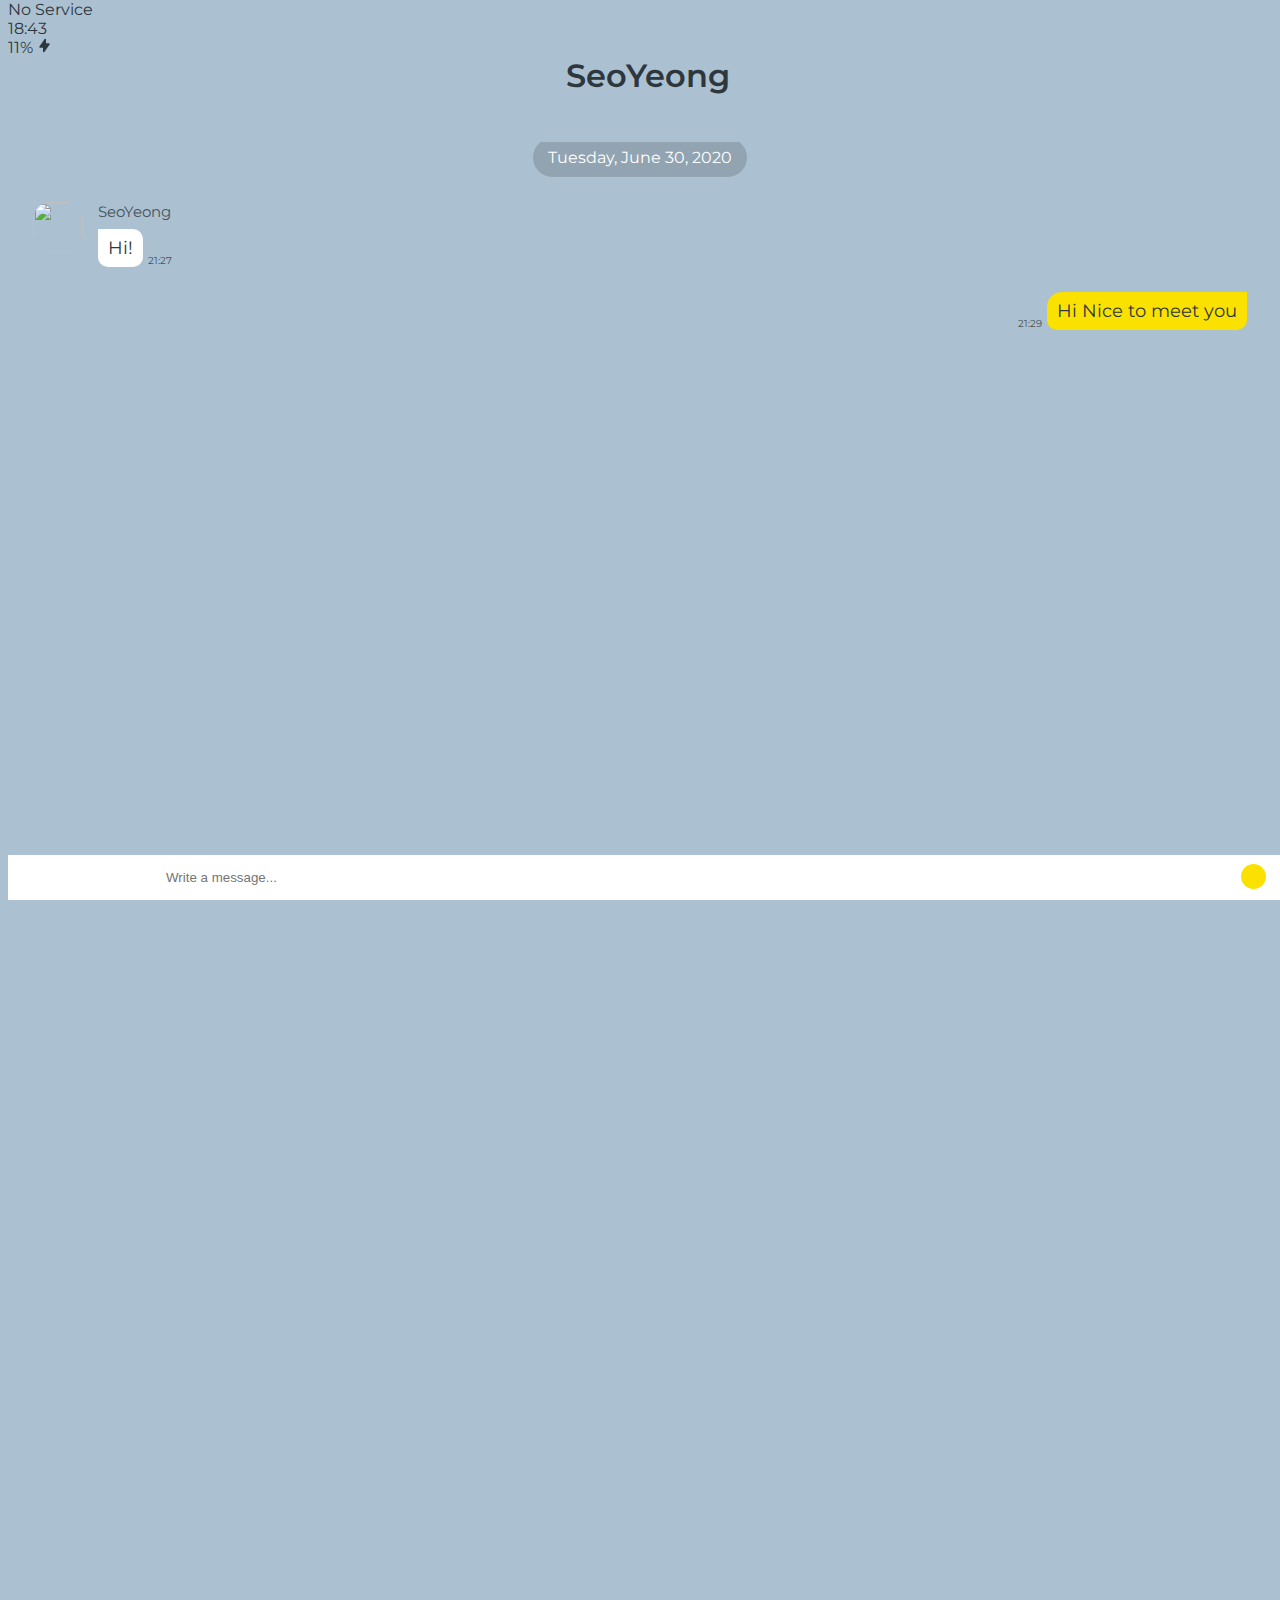
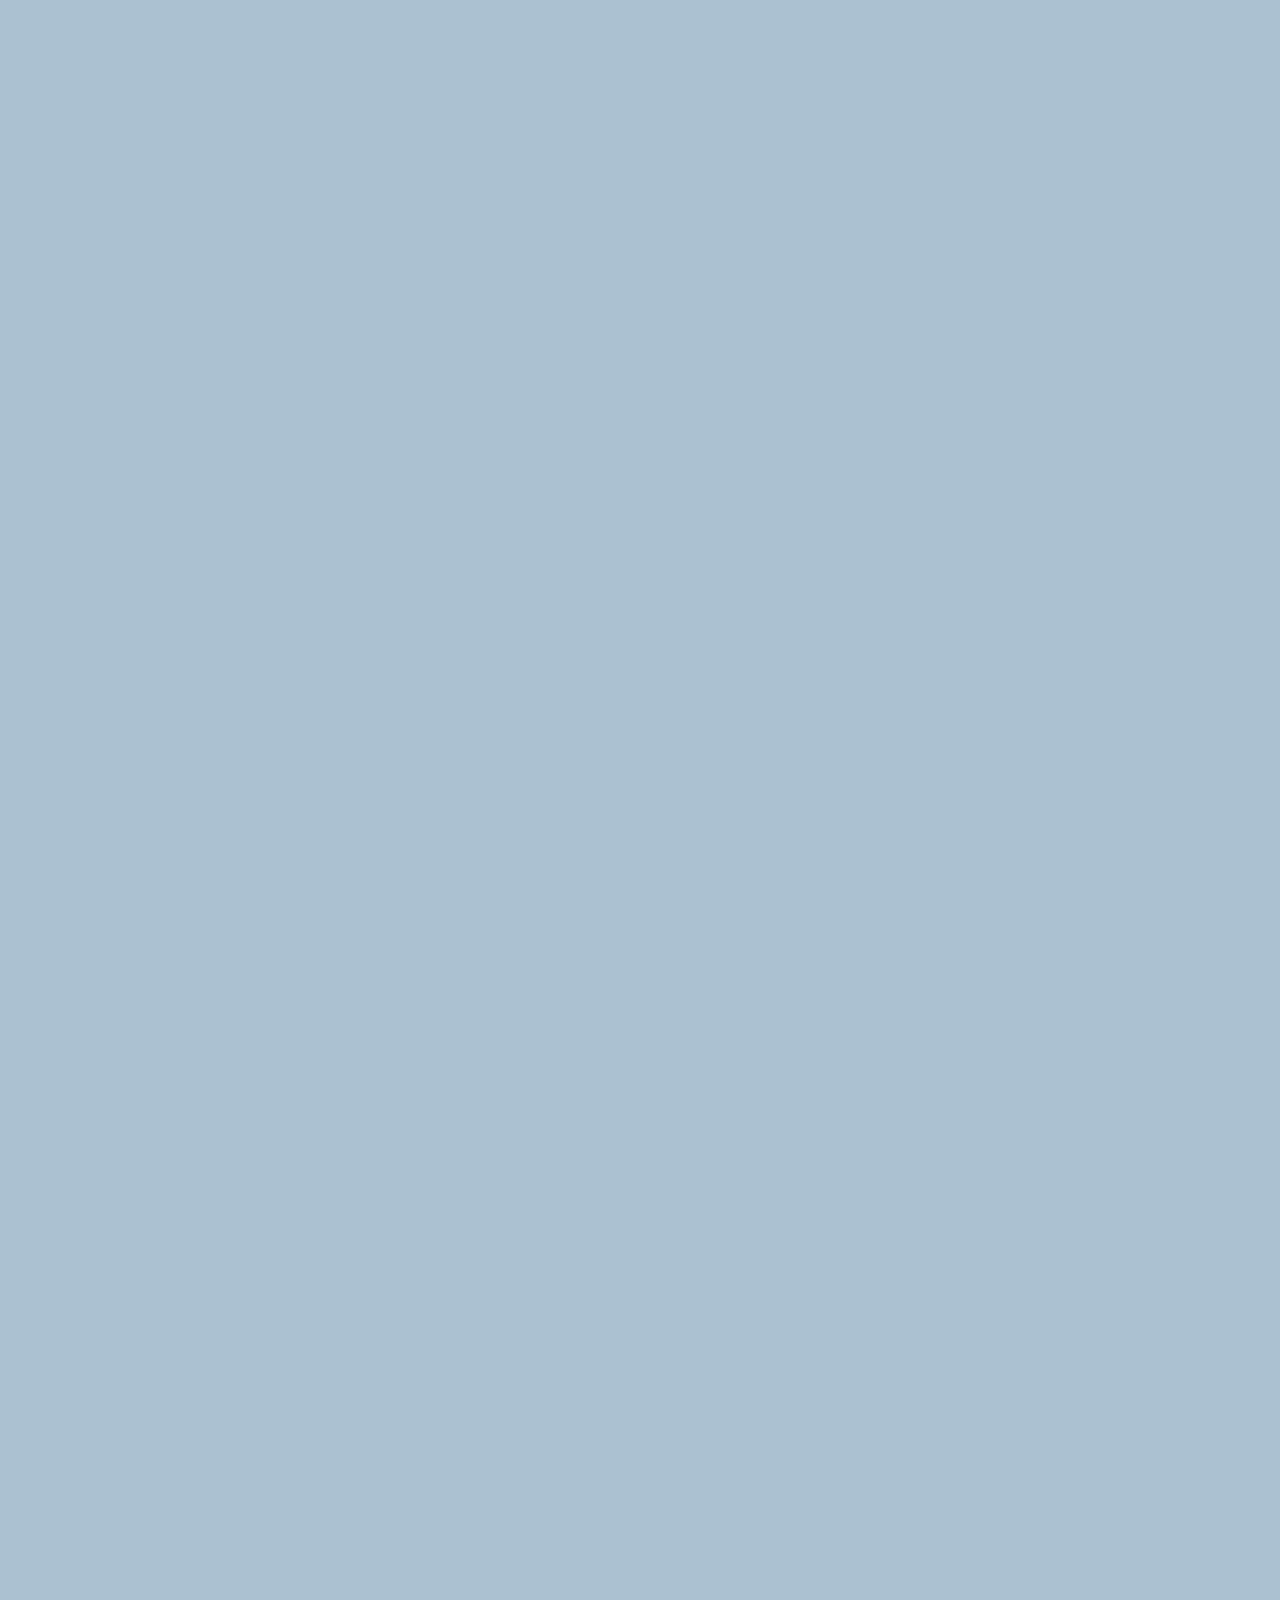
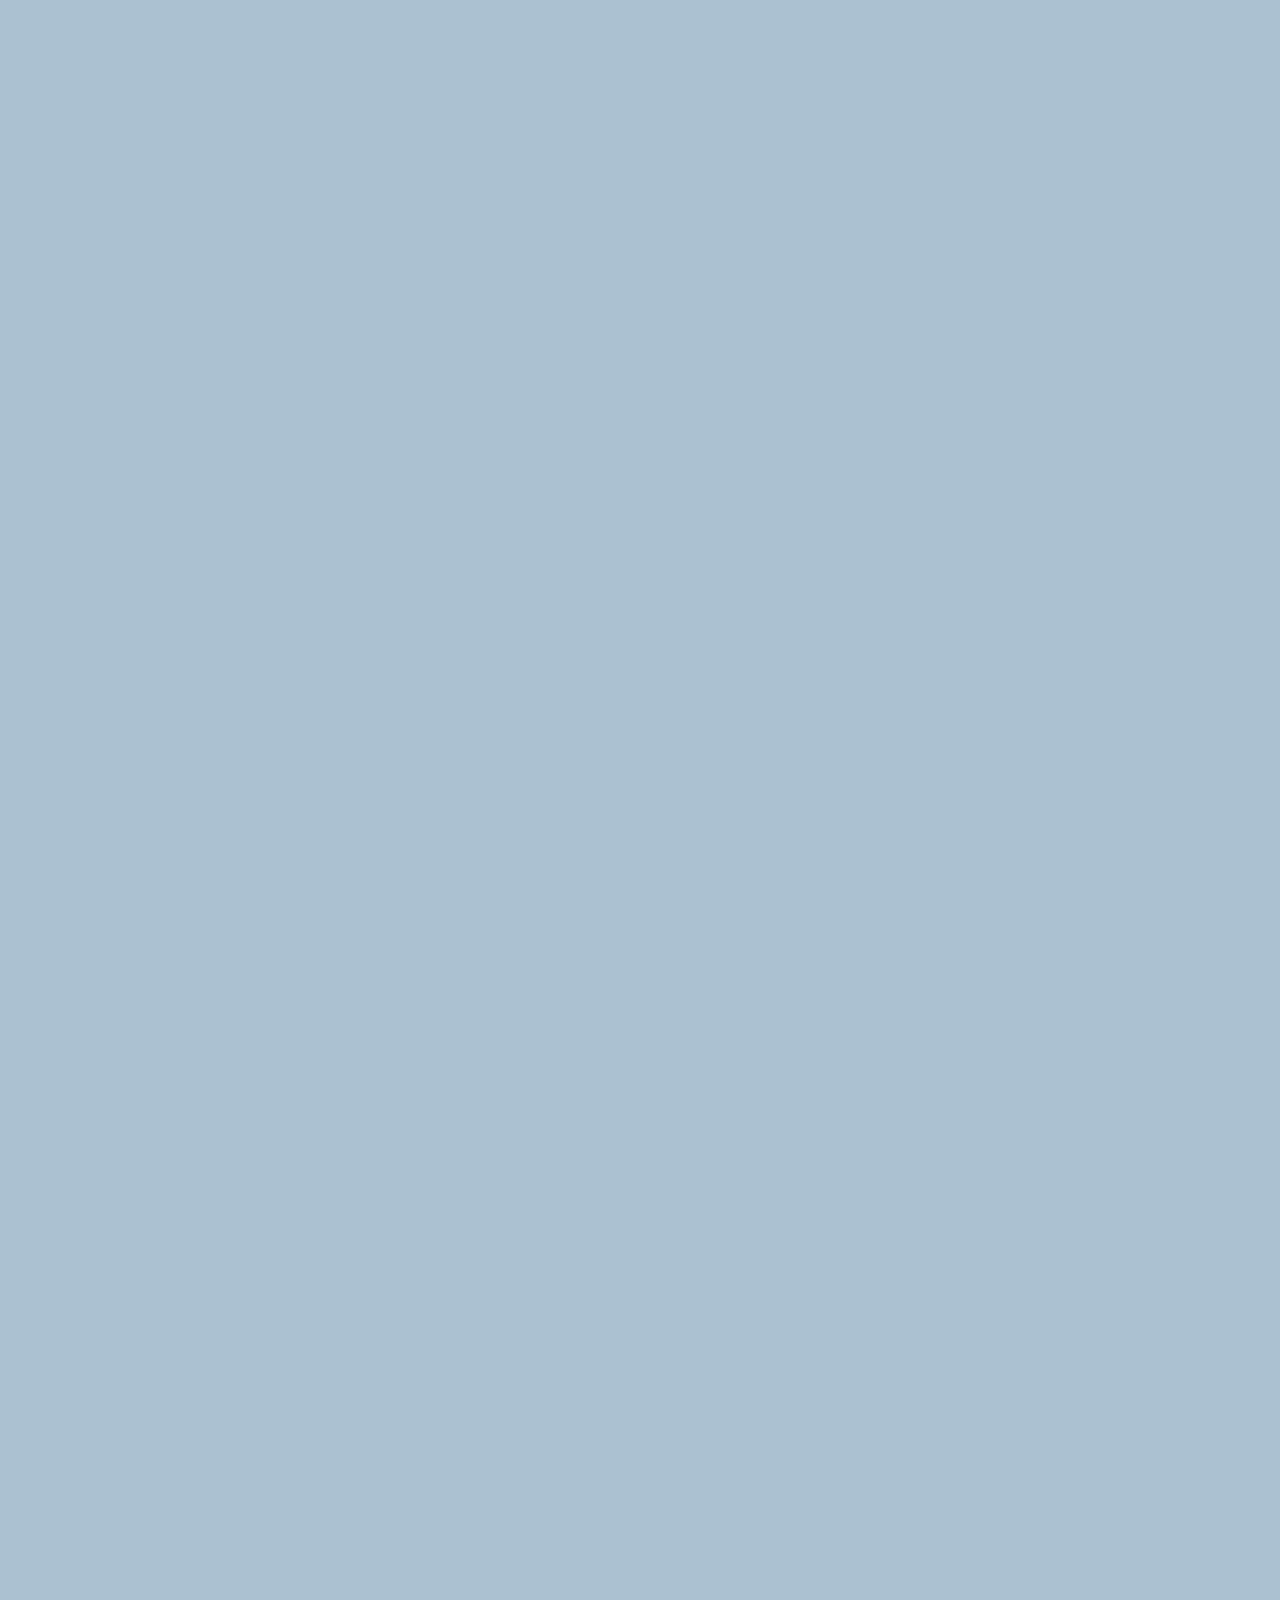
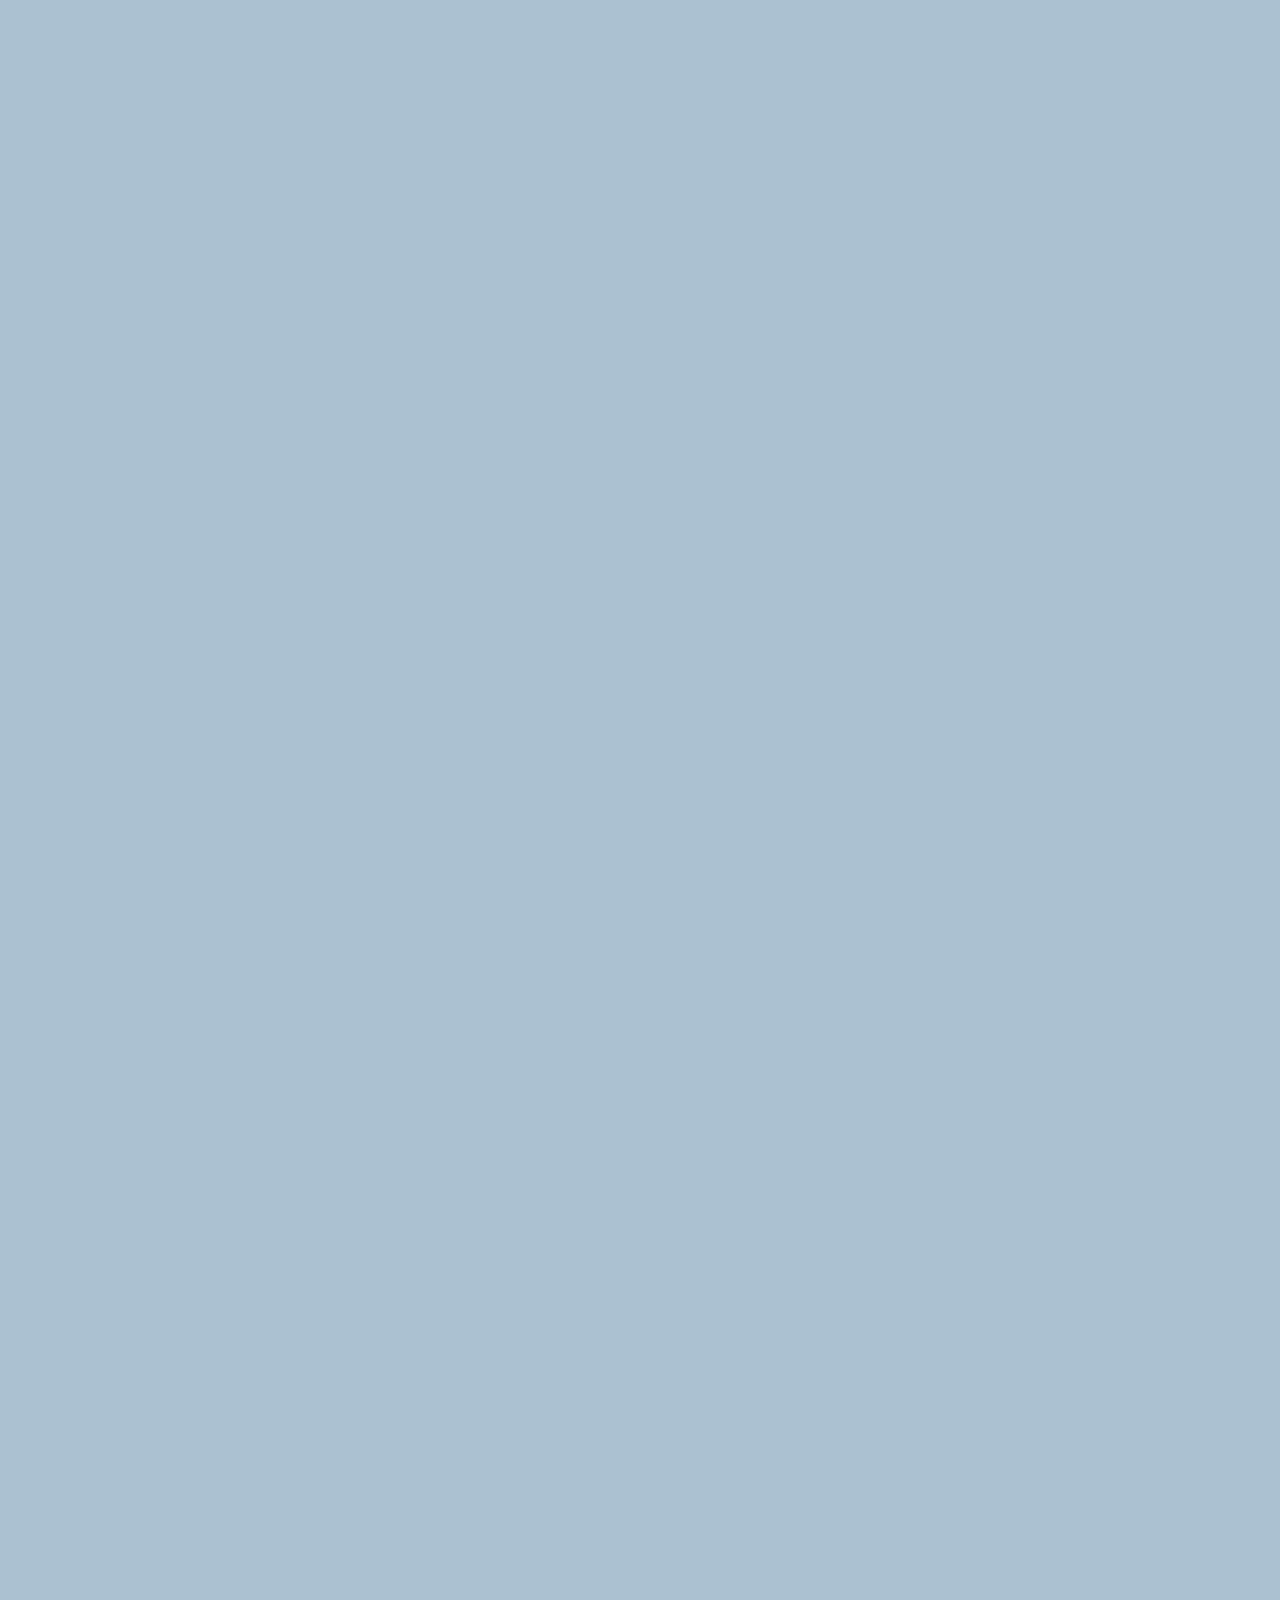
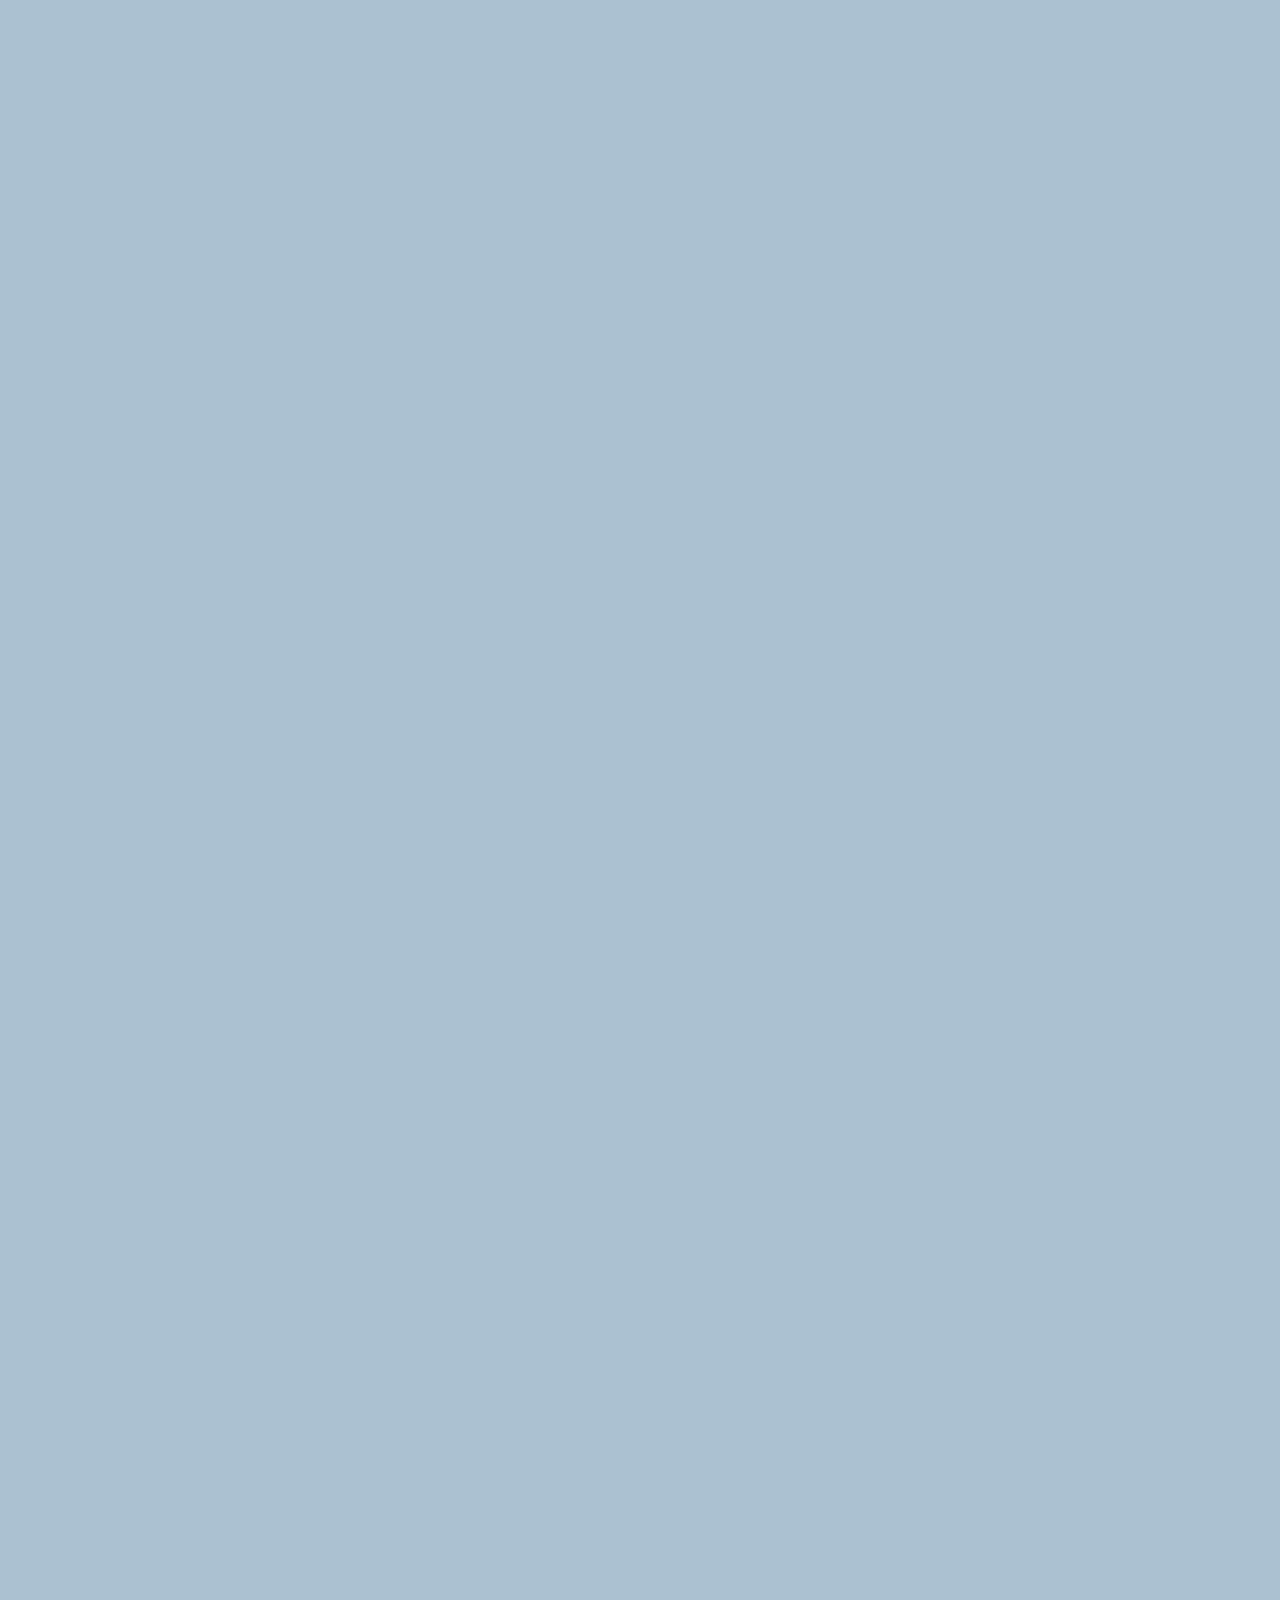
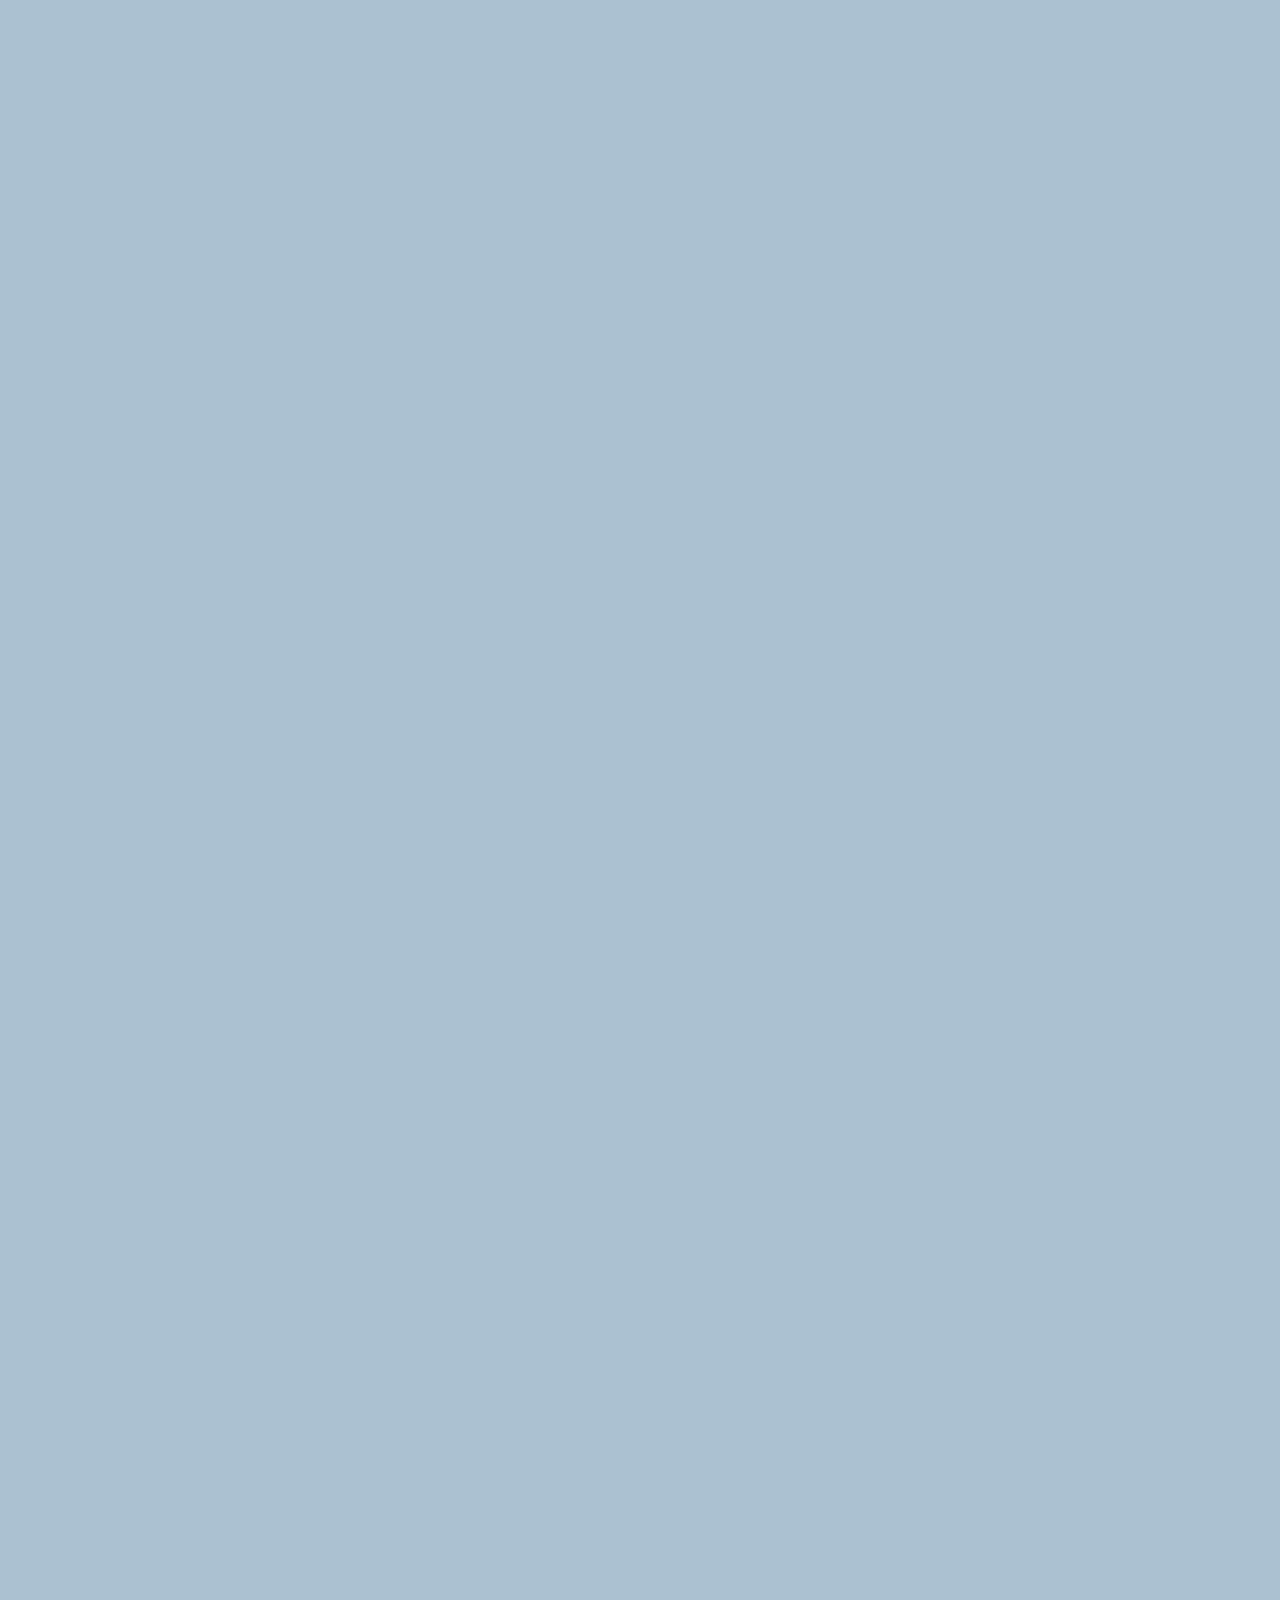
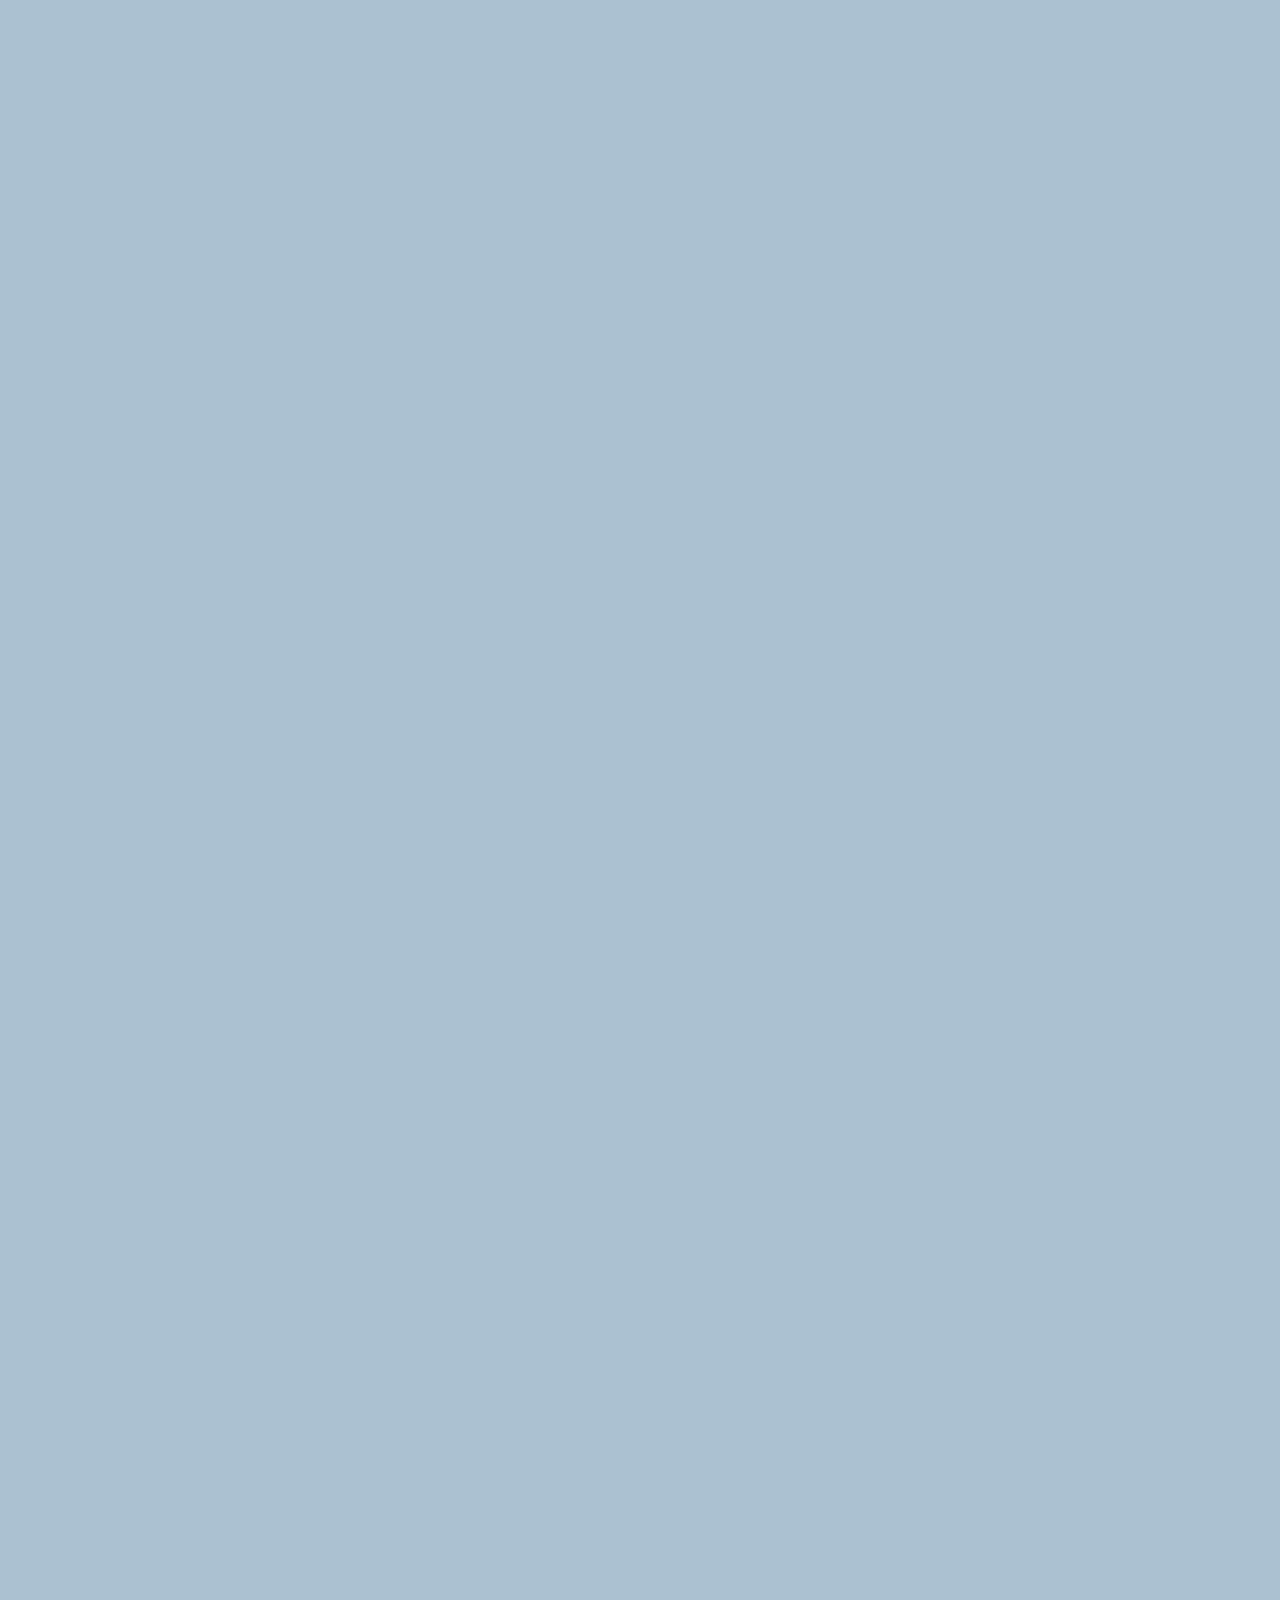
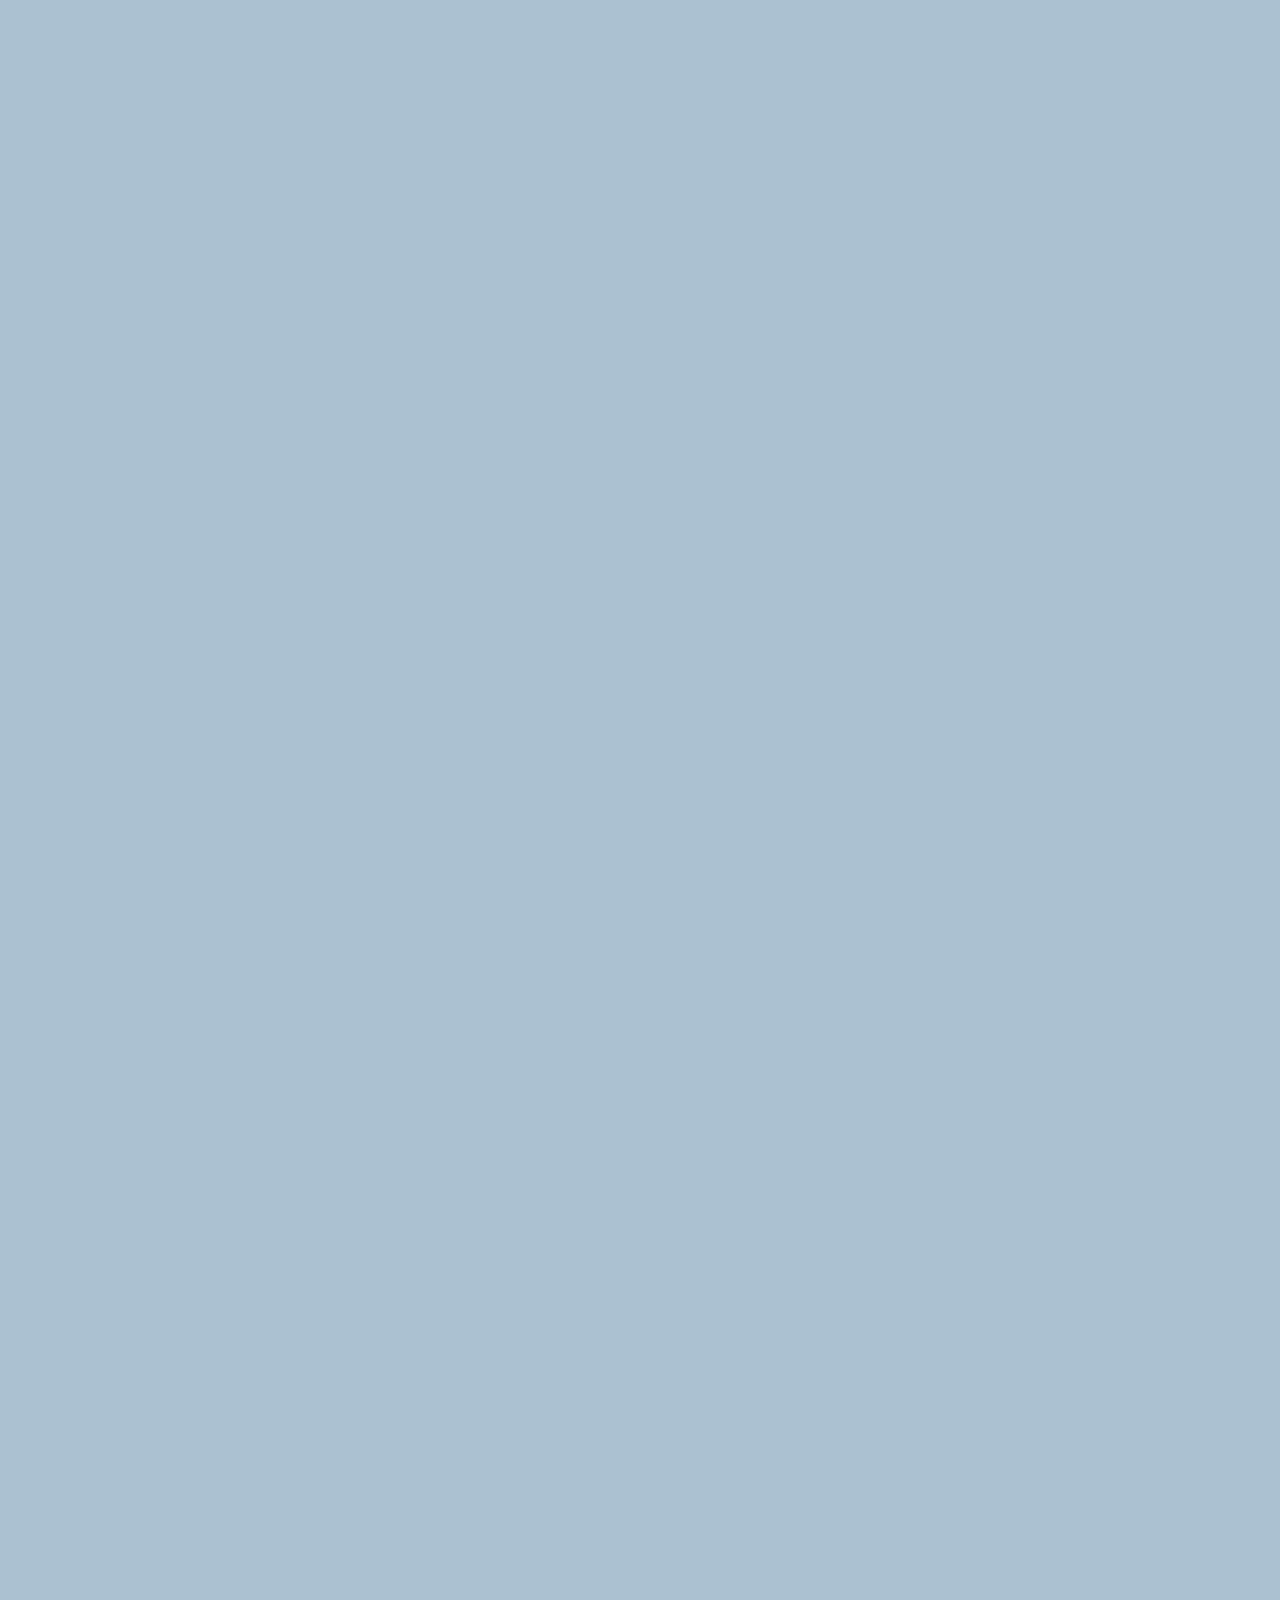
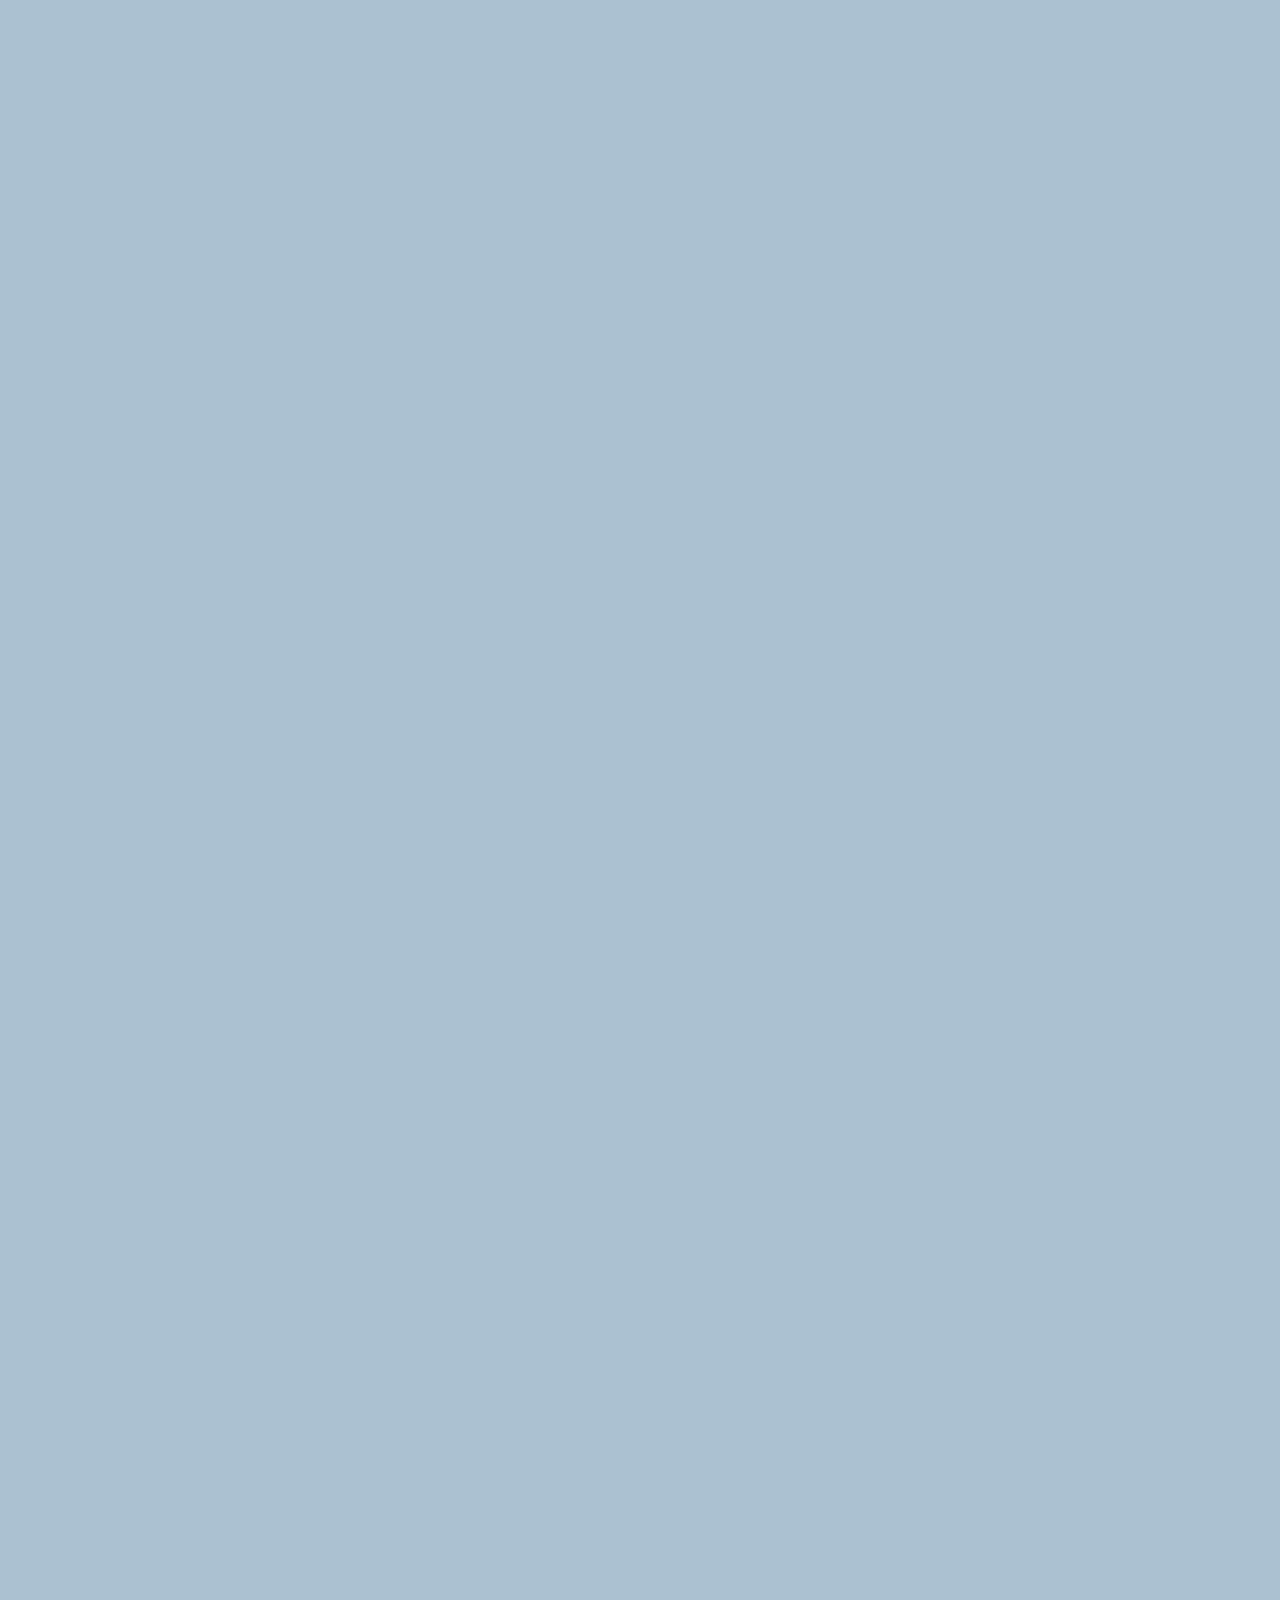
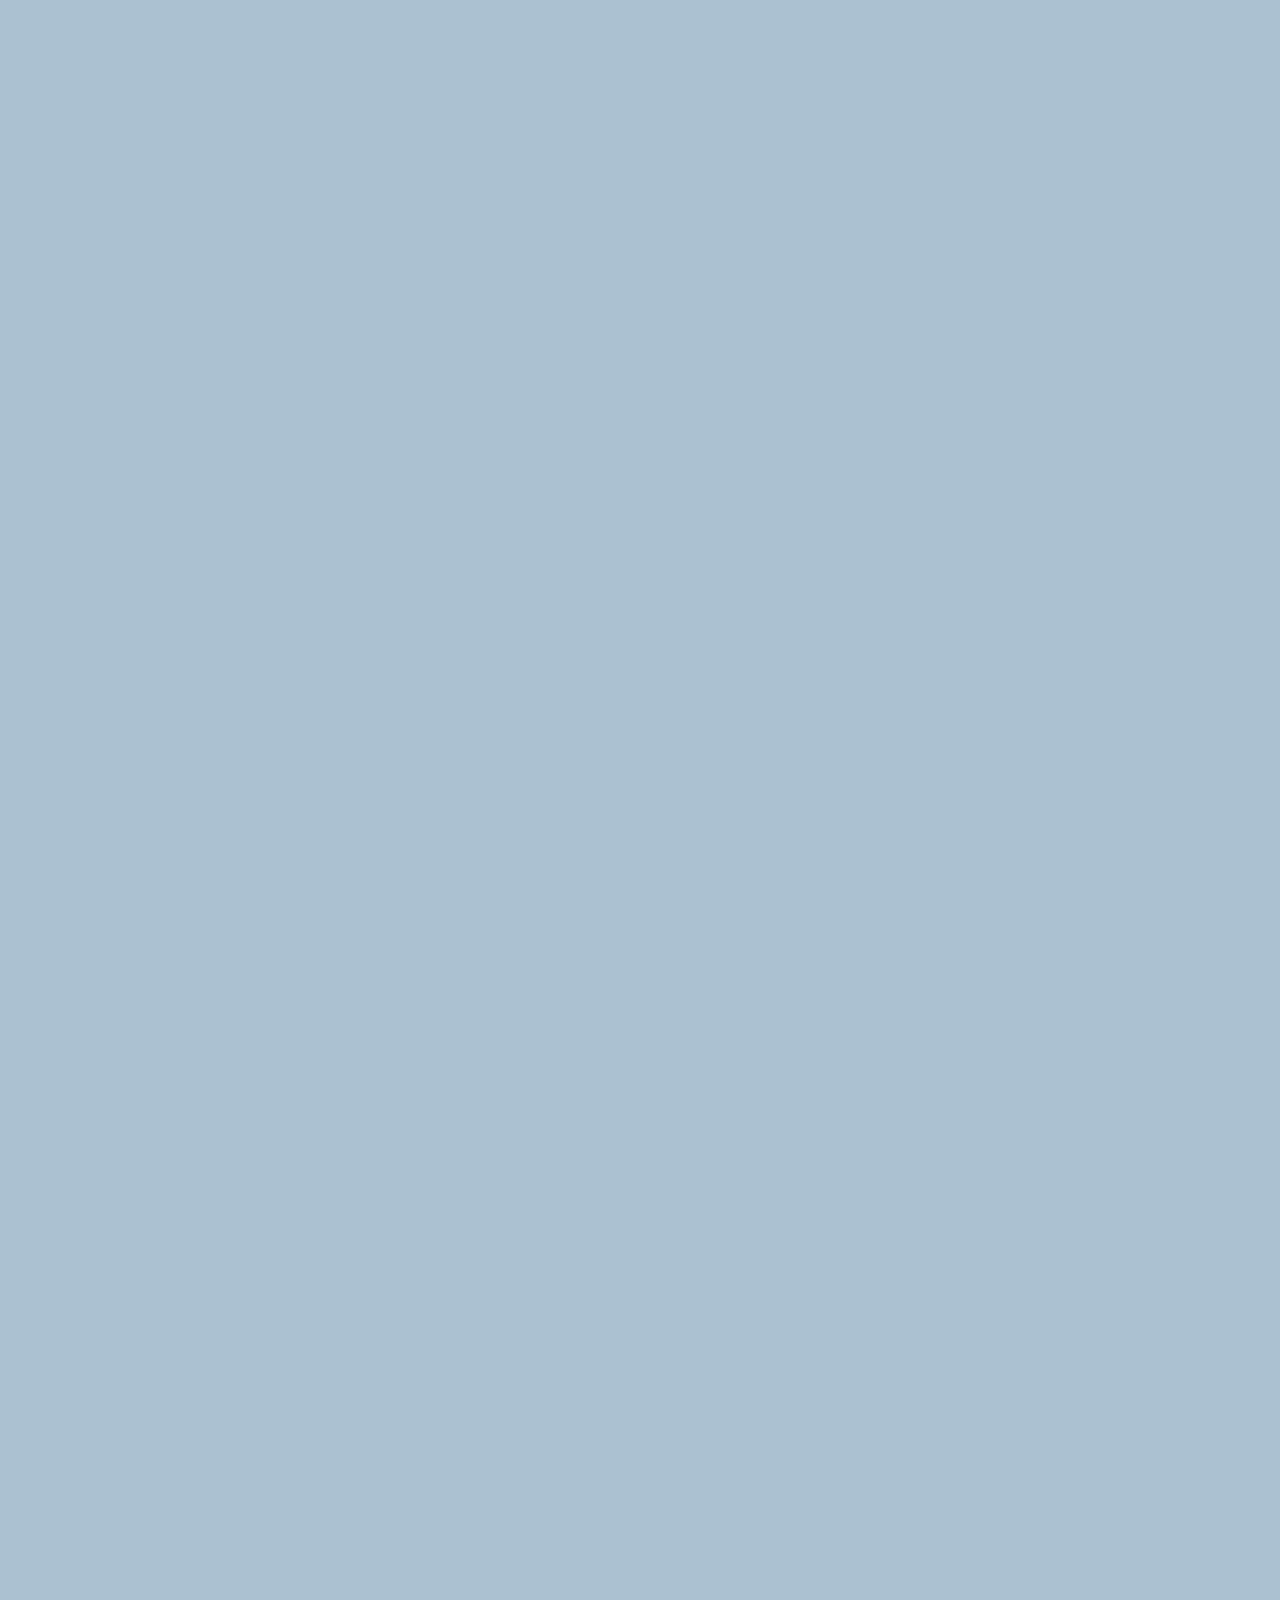
==== chat.html @ e980f9f0 "chat screem completion" ====
<!DOCTYPE html>
<html lang="en">
  <head>
    <link rel="stylesheet" href="CSS/styles.css" />
    <meta charset="UTF-8" />
    <meta name="viewport" content="width=device-width, initial-scale=1.0" />
    <title>Chat w/ SeoYeong - Kokoa Clone</title>
  </head>
  <body id="chat-screen">
    <div class="status-bar">
      <div class="status-bar__column">
        <span>No Service</span>
        <i class="fas fa-wifi"></i>
      </div>
      <div class="status-bar__column">
        <span>18:43</span>
      </div>
      <div class="status-bar__column">
        <span>11%</span>
        <i class="fas fa-battery-three-quarters fa-lg"></i>
        <!-- fa-lg -->
        <svg
          style="width: 15px"
          xmlns="http://www.w3.org/2000/svg"
          class="h-5 w-5"
          viewBox="0 0 20 20"
          fill="currentColor"
        >
          <path
            fill-rule="evenodd"
            d="M11.3 1.046A1 1 0 0112 2v5h4a1 1 0 01.82 1.573l-7 10A1 1 0 018 18v-5H4a1 1 0 01-.82-1.573l7-10a1 1 0 011.12-.38z"
            clip-rule="evenodd"
          />
        </svg>
        <!-- style="width: 15px"을 이용하여 크기 조절함 -->
      </div>
    </div>

    <header class="alt-header">
      <div class="alt-header__column">
        <a href="chats.html"><i class="fas fa-angle-left fa-3x"></i></a>
      </div>
      <div class="alt-header__column">
        <h1 class="alt-header__title">SeoYeong</h1>
      </div>
      <div class="alt-header__column">
        <span><i class="fas fa-search fa-2x"></i></span>
        <span><i class="fas fa-bars fa-2x"></i></span>
      </div>
    </header>

    <main class="main-screen main-chat">
      <div class="chat__timestamp">Tuesday, June 30, 2020</div>
      <div class="message-row">
        <img
          src="https://avatars.githubusercontent.com/u/74144442?s=400&u=cc7555ed2cdac32456a28cf7142728b9236f8dfb&v=4"
        />
        <div class="message-row__content">
          <span class="message__author">SeoYeong</span>
          <div class="message__info">
            <span class="message__bubble">Hi!</span>
            <span class="message__time">21:27</span>
          </div>
        </div>
      </div>

      <div class="message-row message-row--own">
        <div class="message-row__content">
          <div class="message__info">
            <span class="message__bubble">Hi Nice to meet you</span>
            <span class="message__time">21:29</span>
          </div>
        </div>
      </div>
    </main>

    <form class="reply">
      <div class="reply__column">
        <i class="far fa-plus-square fa-lg"></i>
      </div>
      <div class="reply__column">
        <input type="text" placeholder="Write a message..." />
        <i class="far fa-grin fa-lg"></i>
        <button>
          <i class="fas fa-arrow-up"></i>
        </button>
      </div>
    </form>

    <script
      src="https://kit.fontawesome.com/c1f7eb5006.js"
      crossorigin="anonymous"
    ></script>
  </body>
</html>
---- CSS/styles.css ----
/* @import url("https://fonts.googleapis.com/css2?family=Open+Sans:wght@400;600&display=swap"); */
@import url("https://fonts.googleapis.com/css2?family=Montserrat:wght@400;600&display=swap");
@import "reset.css";
@import "variables.css";

/* Components */
@import "components/status-bar.css";
@import "components/nav-bar.css";
@import "components/screen-header.css";
@import "components/user-component.css";
@import "components/badge.css";
@import "components/icon-row.css";
@import "components/alt-screen-header.css";

/* Screens */
@import "screens/login.css";
@import "screens/friends.css";
@import "screens/find.css";
@import "screens/more.css";
@import "screens/settings.css";
@import "screens/chat.css";

body {
  /* font-family: "Open Sans", sans-serif;      알아보기 위한 글씨체-"Montserrat", sans-serif;*/
  /* font-family: -apple-system, BlinkMacSystemFont, "Segoe UI", Roboto, Oxygen, */
  /* Ubuntu, Cantarell, "Open Sans", "Helvetica Neue", sans-serif; */
  font-family: "Montserrat", sans-serif;
  height: 1000vh;
  color: #2e363e;
  padding-top: 30px;
}

.main-screen {
  padding: 0px var(--horizontal-space);
}
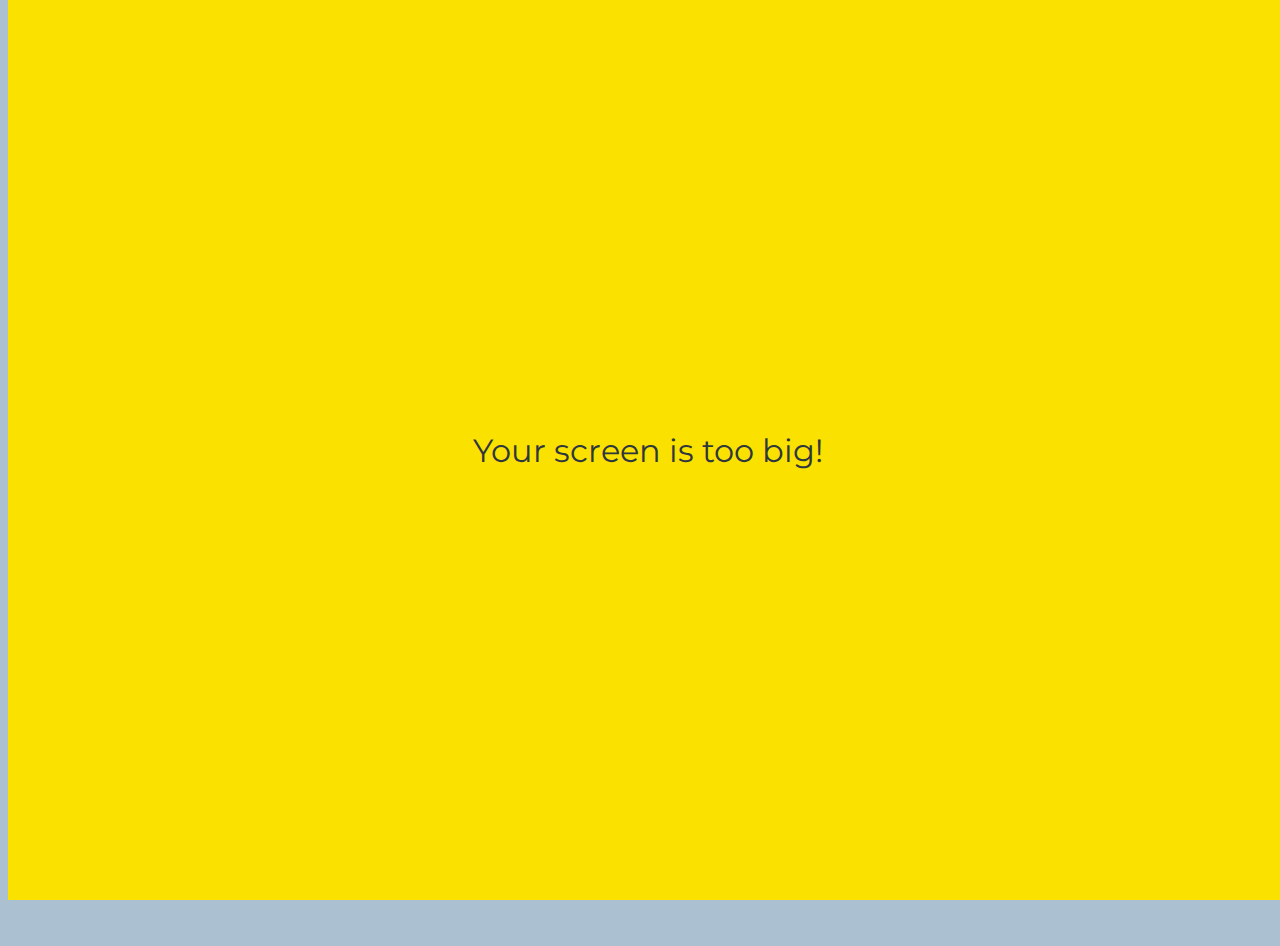
==== commit 1ca5b546: "transition addition, making web responsive" ====
--- a/chat.html
+++ b/chat.html
@@ -87,6 +87,10 @@
       </div>
     </form>
 
+    <div id="no-mobile">
+      <span>Your screen is too big!</span>
+    </div>
+
     <script
       src="https://kit.fontawesome.com/c1f7eb5006.js"
       crossorigin="anonymous"
--- a/CSS/styles.css
+++ b/CSS/styles.css
@@ -11,6 +11,7 @@
 @import "components/badge.css";
 @import "components/icon-row.css";
 @import "components/alt-screen-header.css";
+@import "components/no-mobile.css";
 
 /* Screens */
 @import "screens/login.css";
